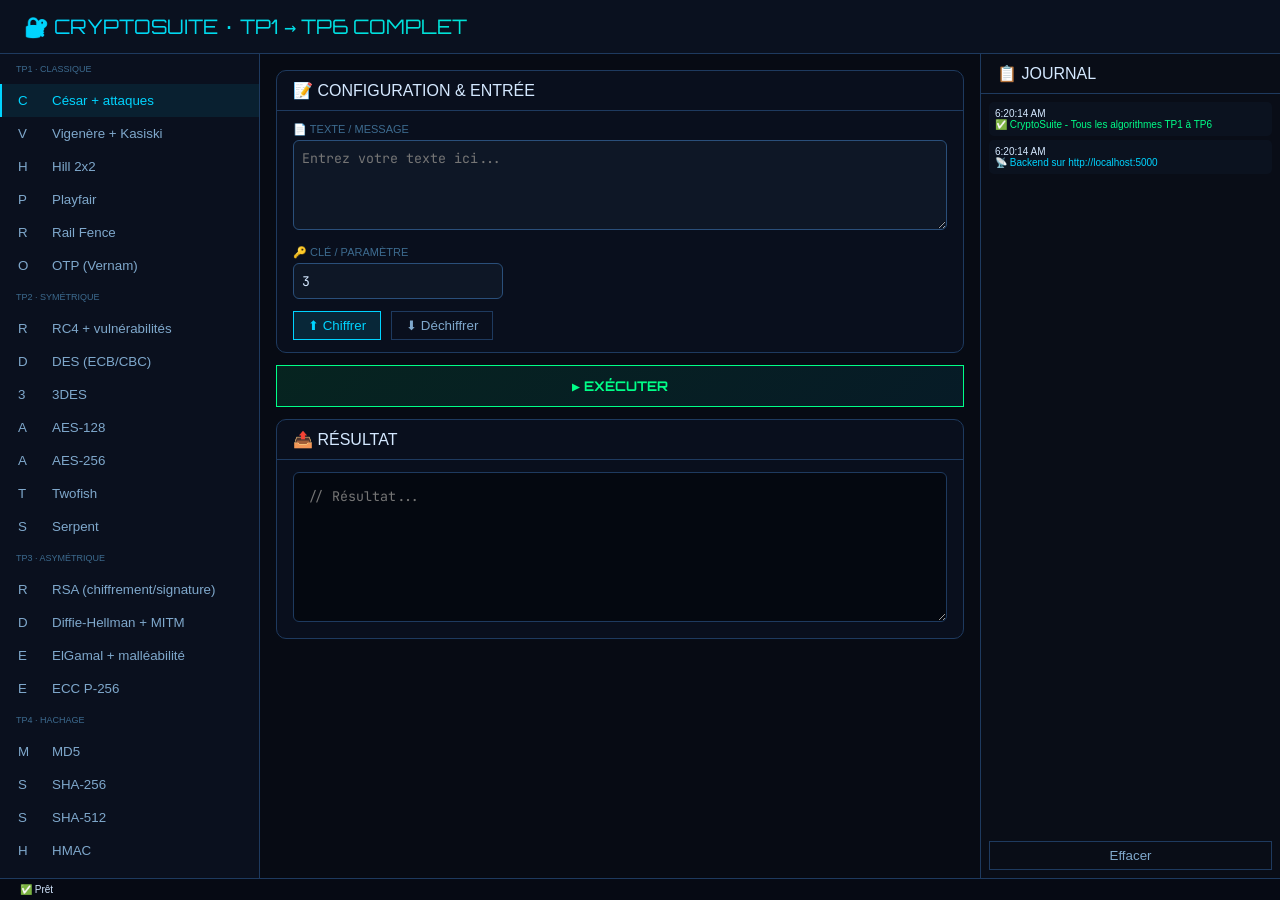
==== static/index.html @ 67d3851a "fix some errors and add gui." ====
<!DOCTYPE html>
<html lang="fr">
<head>
<meta charset="UTF-8">
<meta name="viewport" content="width=device-width,initial-scale=1.0">
<title>CryptoSuite - Algorithmes Complets TP1 à TP6</title>
<link href="https://fonts.googleapis.com/css2?family=Orbitron:wght@400;700&family=JetBrains+Mono&display=swap" rel="stylesheet"/>
<style>
*{margin:0;padding:0;box-sizing:border-box}
:root{--bg:#070b14;--cyan:#00d4ff;--green:#00ff88;--red:#ff4060;--amber:#ffb300;--purple:#a855f7;--text:#d4e8ff}
body{font-family:'Exo 2',sans-serif;background:var(--bg);color:var(--text);height:100vh;display:flex;flex-direction:column}
header{padding:14px 24px;background:rgba(11,17,32,0.95);border-bottom:1px solid #1e3a5f}
.logo-text{font-family:'Orbitron',monospace;font-size:20px;background:linear-gradient(90deg,var(--cyan),var(--green));-webkit-background-clip:text;-webkit-text-fill-color:transparent}
main{display:flex;flex:1;overflow:hidden}
.sidebar{width:260px;background:rgba(11,17,32,0.9);border-right:1px solid #1e3a5f;overflow-y:auto}
.sidebar-header{padding:10px 16px;font-size:9px;color:#3d6b8f;text-transform:uppercase}
.algo-btn{display:flex;align-items:center;gap:10px;padding:9px 16px;cursor:pointer;background:none;border:none;color:#7fa8cc;width:100%;text-align:left;border-left:2px solid transparent}
.algo-btn.active{color:var(--cyan);border-left-color:var(--cyan);background:rgba(0,212,255,0.08)}
.algo-icon{width:24px}
.center{flex:1;display:flex;flex-direction:column;padding:16px;gap:12px;overflow-y:auto}
.panel{background:rgba(11,17,32,0.8);border:1px solid #1e3a5f;border-radius:10px}
.panel-head{padding:10px 16px;border-bottom:1px solid #1e3a5f}
.panel-body{padding:12px 16px}
input,textarea,select{background:rgba(15,25,41,0.8);border:1px solid #2a4f7a;border-radius:6px;padding:8px;color:var(--text);font-family:'JetBrains Mono',monospace}
textarea{width:100%}
.exec-btn{width:100%;padding:12px;border:1px solid var(--green);background:linear-gradient(135deg,rgba(0,255,136,0.1),rgba(0,212,255,0.08));color:var(--green);font-family:'Orbitron',monospace;font-weight:700;cursor:pointer}
#output{width:100%;min-height:150px;background:rgba(4,8,15,0.9);border:1px solid #1e3a5f;border-radius:6px;color:var(--green);font-family:'JetBrains Mono',monospace;padding:14px;white-space:pre-wrap}
.right-panel{width:300px;background:rgba(9,14,24,0.9);border-left:1px solid #1e3a5f;display:flex;flex-direction:column}
.log-body{flex:1;overflow-y:auto;padding:8px}
.log-entry{padding:6px;margin-bottom:4px;background:rgba(15,25,41,0.5);border-radius:5px;font-size:10px}
.log-msg.success{color:var(--green)}.log-msg.error{color:var(--red)}.log-msg.info{color:var(--cyan)}
.statusbar{padding:5px 20px;background:rgba(7,11,20,0.97);border-top:1px solid #1e3a5f;font-size:10px}
.input-group{margin-bottom:12px}
.input-group label{display:block;font-size:11px;color:#3d6b8f;margin-bottom:4px}
.input-row{display:flex;gap:10px;align-items:center;flex-wrap:wrap}
.mode-btn{padding:6px 14px;border:1px solid #1e3a5f;background:none;color:#7fa8cc;cursor:pointer}
.mode-btn.active{background:rgba(0,212,255,0.12);border-color:var(--cyan);color:var(--cyan)}
.hidden{display:none}
select{width:100%}
</style>
</head>
<body>
<header><div class="logo-text">🔐 CRYPTOSUITE · TP1 → TP6 COMPLET</div></header>
<main>
<aside class="sidebar" id="sidebar"></aside>
<section class="center">
  <div class="panel">
    <div class="panel-head">📝 CONFIGURATION & ENTRÉE</div>
    <div class="panel-body">
      
      <!-- Zone texte principale -->
      <div class="input-group" id="text-group">
        <label id="text-label">📄 TEXTE / MESSAGE</label>
        <textarea id="input-text" rows="4" placeholder="Entrez votre texte ici..."></textarea>
      </div>
      
      <!-- TP1: César - Force brute -->
      <div id="cesar-extra" class="hidden">
        <div class="input-group">
          <label>🔧 OPTIONS</label>
          <select id="cesar-mode">
            <option value="normal">Chiffrer/Déchiffrer normal</option>
            <option value="bruteforce">🔓 Attaque par force brute (tester 26 clés)</option>
            <option value="ic">📊 Attaque par indice de coïncidence</option>
          </select>
        </div>
      </div>
      
      <!-- TP1: Vigenère - Kasiski -->
      <div id="vigenere-extra" class="hidden">
        <div class="input-group">
          <label>🔧 OPTIONS</label>
          <select id="vigenere-mode">
            <option value="normal">Chiffrer/Déchiffrer normal</option>
            <option value="attack">🔓 Attaque Kasiski + IC (trouver la clé)</option>
          </select>
        </div>
      </div>
      
      <!-- TP2: RC4 - Vulnérabilités WEP -->
      <div id="rc4-extra" class="hidden">
        <div class="input-group">
          <label>🔧 OPTIONS</label>
          <select id="rc4-mode">
            <option value="normal">Chiffrer/Déchiffrer normal</option>
            <option value="wep">⚠️ Vulnérabilité WEP (IV faibles)</option>
            <option value="bias">📊 Biais statistique RC4</option>
          </select>
        </div>
      </div>
      
      <!-- TP2: DES - Modes ECB/CBC -->
      <div id="des-extra" class="hidden">
        <div class="input-group">
          <label>🔧 MODE DE CHIFFREMENT</label>
          <select id="des-mode">
            <option value="ecb">ECB (Electronic Codebook)</option>
            <option value="cbc">CBC (Cipher Block Chaining)</option>
          </select>
        </div>
      </div>
      
      <!-- TP2: AES - Modes -->
      <div id="aes-extra" class="hidden">
        <div class="input-group">
          <label>🔧 MODE</label>
          <select id="aes-mode">
            <option value="normal">Chiffrer/Déchiffrer</option>
            <option value="avalanche">🌋 Effet avalanche (modifier 1 bit)</option>
            <option value="nonce">⚠️ Vulnérabilité nonce-reuse CTR</option>
            <option value="benchmark">📊 Benchmark AES-128/192/256</option>
          </select>
        </div>
        <div class="input-group">
          <label>🔑 TAILLE DE CLÉ</label>
          <select id="aes-size">
            <option value="128">AES-128</option>
            <option value="192">AES-192</option>
            <option value="256">AES-256</option>
          </select>
        </div>
      </div>
      
      <!-- TP3: Diffie-Hellman -->
      <div id="dh-extra" class="hidden">
        <div class="input-group">
          <label>🔧 OPTIONS</label>
          <select id="dh-mode">
            <option value="normal">🔐 Échange DH normal</option>
            <option value="mitm">⚠️ Attaque Man-in-the-Middle</option>
            <option value="auth">✅ DH authentifié par signature</option>
          </select>
        </div>
        <div class="input-row">
          <input id="dh-p" placeholder="p (ex: 23)" value="23" style="width:80px">
          <input id="dh-g" placeholder="g (ex: 5)" value="5" style="width:80px">
          <input id="dh-a" placeholder="a d'Alice" value="6" style="width:100px">
          <input id="dh-b" placeholder="b de Bob" value="15" style="width:100px">
        </div>
      </div>
      
      <!-- TP3: RSA -->
      <div id="rsa-extra" class="hidden">
        <div class="input-group">
          <label>🔧 OPTIONS</label>
          <select id="rsa-mode">
            <option value="normal">Chiffrer/Déchiffrer</option>
            <option value="hybrid">🔗 Chiffrement hybride RSA + AES</option>
            <option value="sign">✍️ Signature RSA-PSS</option>
          </select>
        </div>
        <div class="input-row">
          <input id="rsa-p" placeholder="p premier" value="61" style="width:100px">
          <input id="rsa-q" placeholder="q premier" value="53" style="width:100px">
        </div>
      </div>
      
      <!-- TP3: ElGamal -->
      <div id="elgamal-extra" class="hidden">
        <div class="input-group">
          <label>🔧 OPTIONS</label>
          <select id="elgamal-mode">
            <option value="normal">Chiffrer/Déchiffrer</option>
            <option value="malleable">⚠️ Démontrer la malléabilité</option>
          </select>
        </div>
      </div>
      
      <!-- TP3: ECC -->
      <div id="ecc-extra" class="hidden">
        <div class="input-group">
          <label>🔧 OPTIONS</label>
          <select id="ecc-mode">
            <option value="demo">📐 Points sur courbe y²=x³+7 mod 97</option>
            <option value="ecdh">🤝 ECDH (échange de clés)</option>
          </select>
        </div>
      </div>
      
      <!-- TP4: Hachage -->
      <div id="hash-extra" class="hidden">
        <div class="input-group">
          <label>🔧 OPTIONS</label>
          <select id="hash-mode">
            <option value="simple">Calculer le hash</option>
            <option value="avalanche">🌋 Effet avalanche (modifier 1 bit)</option>
            <option value="benchmark">📊 Benchmark</option>
          </select>
        </div>
      </div>
      
      <!-- TP5: Signatures -->
      <div id="sign-extra" class="hidden">
        <div class="input-group">
          <label>🔧 OPTIONS</label>
          <select id="sign-mode">
            <option value="sign">✍️ Signer le message</option>
            <option value="verify">🔍 Vérifier une signature</option>
          </select>
        </div>
        <div class="input-group" id="signature-input-group" class="hidden">
          <label>📝 SIGNATURE À VÉRIFIER</label>
          <textarea id="signature-input" rows="2" placeholder="Entrez la signature (hex)..."></textarea>
        </div>
      </div>
      
      <!-- TP6: Applications -->
      <div id="app-extra" class="hidden">
        <div class="input-group">
          <label>🔧 OPTIONS</label>
          <select id="app-mode">
            <option value="simulate">📡 Simulation</option>
            <option value="realscan">🔍 Scan BLE réel (nécessite bleak)</option>
          </select>
        </div>
      </div>
      
      <!-- Clé générique -->
      <div id="key-group" class="input-group">
        <label>🔑 CLÉ / PARAMÈTRE</label>
        <input id="key" value="3" placeholder="Clé...">
      </div>
      
      <!-- Mode Chiffrer/Déchiffrer (caché pour certains algos) -->
      <div id="mode-group" class="input-row">
        <button class="mode-btn active" id="btn-enc" onclick="setMode('encrypt',this)">⬆ Chiffrer</button>
        <button class="mode-btn" id="btn-dec" onclick="setMode('decrypt',this)">⬇ Déchiffrer</button>
      </div>
      
    </div>
  </div>
  
  <button class="exec-btn" onclick="execute()">▶ EXÉCUTER</button>
  
  <div class="panel">
    <div class="panel-head">📤 RÉSULTAT</div>
    <div class="panel-body"><textarea id="output" readonly placeholder="// Résultat..."></textarea></div>
  </div>
</section>
<aside class="right-panel">
  <div class="panel-head">📋 JOURNAL</div>
  <div class="log-body" id="log-body"></div>
  <div style="padding:8px"><button onclick="clearLog()" style="width:100%;padding:6px;background:none;border:1px solid #1e3a5f;color:#7fa8cc">Effacer</button></div>
</aside>
</main>
<div class="statusbar"><span id="status-msg">✅ Prêt</span></div>

<script>
let currentAlgo = 'cesar';
let currentMode = 'encrypt';

const algoConfig = {
  // TP1 - Classique (avec attaques)
  cesar: { hasMode: true, hasKey: true, extra: 'cesar-extra', specific: { cesarMode: 'normal' } },
  vigenere: { hasMode: true, hasKey: true, extra: 'vigenere-extra' },
  hill: { hasMode: true, hasKey: true, extra: null, keyPlaceholder: "Matrice 2x2 ex: 3,3,2,5" },
  playfair: { hasMode: true, hasKey: true, extra: null },
  railfence: { hasMode: true, hasKey: true, extra: null, keyPlaceholder: "Nombre de rails (ex: 3)" },
  otp: { hasMode: true, hasKey: false, extra: null },
  
  // TP2 - Symétrique
  rc4: { hasMode: true, hasKey: true, extra: 'rc4-extra' },
  des: { hasMode: true, hasKey: true, extra: 'des-extra', keyPlaceholder: "Clé 8 caractères" },
  tdes: { hasMode: true, hasKey: true, extra: null, keyPlaceholder: "Clé 24 caractères" },
  aes128: { hasMode: true, hasKey: true, extra: 'aes-extra' },
  aes256: { hasMode: true, hasKey: true, extra: 'aes-extra' },
  twofish: { hasMode: true, hasKey: true, extra: null },
  serpent: { hasMode: true, hasKey: true, extra: null },
  
  // TP3 - Asymétrique (pas de mode chiffrer/déchiffrer standard)
  rsa: { hasMode: false, hasKey: false, extra: 'rsa-extra' },
  dh: { hasMode: false, hasKey: false, extra: 'dh-extra' },
  elgamal: { hasMode: false, hasKey: false, extra: 'elgamal-extra' },
  ecc: { hasMode: false, hasKey: false, extra: 'ecc-extra' },
  
  // TP4 - Hachage (pas de mode)
  md5: { hasMode: false, hasKey: false, extra: 'hash-extra' },
  sha256: { hasMode: false, hasKey: false, extra: 'hash-extra' },
  sha512: { hasMode: false, hasKey: false, extra: 'hash-extra' },
  hmac: { hasMode: false, hasKey: true, extra: 'hash-extra', keyPlaceholder: "Clé HMAC" },
  
  // TP5 - Signatures
  rsa_sign: { hasMode: false, hasKey: false, extra: 'sign-extra' },
  dsa: { hasMode: false, hasKey: false, extra: 'sign-extra' },
  ecdsa: { hasMode: false, hasKey: false, extra: 'sign-extra' },
  
  // TP6 - Applications
  bluetooth: { hasMode: false, hasKey: false, extra: 'app-extra' },
  wifi: { hasMode: false, hasKey: false, extra: 'app-extra' },
  vote: { hasMode: false, hasKey: false, extra: 'app-extra' },
  homomorphic: { hasMode: false, hasKey: false, extra: 'app-extra' }
};

const algoCategories = {
  'TP1 · Classique': ['cesar','vigenere','hill','playfair','railfence','otp'],
  'TP2 · Symétrique': ['rc4','des','tdes','aes128','aes256','twofish','serpent'],
  'TP3 · Asymétrique': ['rsa','dh','elgamal','ecc'],
  'TP4 · Hachage': ['md5','sha256','sha512','hmac'],
  'TP5 · Signatures': ['rsa_sign','dsa','ecdsa'],
  'TP6 · Applications': ['bluetooth','wifi','vote','homomorphic']
};

const algoNames = {
  cesar:'César + attaques', vigenere:'Vigenère + Kasiski', hill:'Hill 2x2', playfair:'Playfair',
  railfence:'Rail Fence', otp:'OTP (Vernam)', rc4:'RC4 + vulnérabilités', des:'DES (ECB/CBC)',
  tdes:'3DES', aes128:'AES-128', aes256:'AES-256', twofish:'Twofish', serpent:'Serpent',
  rsa:'RSA (chiffrement/signature)', dh:'Diffie-Hellman + MITM', elgamal:'ElGamal + malléabilité', ecc:'ECC P-256',
  md5:'MD5', sha256:'SHA-256', sha512:'SHA-512', hmac:'HMAC',
  rsa_sign:'RSA-PSS Signature', dsa:'DSA Signature', ecdsa:'ECDSA Signature',
  bluetooth:'Bluetooth LE', wifi:'Wi-Fi WPA2/WPA3', vote:'Vote électronique', homomorphic:'Vote homomorphique'
};

function buildSidebar() {
  const sidebar = document.getElementById('sidebar');
  sidebar.innerHTML = '';
  for(const [cat, algos] of Object.entries(algoCategories)){
    const div = document.createElement('div');
    div.innerHTML = `<div class="sidebar-header">${cat}</div>`;
    for(const algo of algos){
      const btn = document.createElement('button');
      btn.className = 'algo-btn' + (algo === currentAlgo ? ' active' : '');
      btn.innerHTML = `<span class="algo-icon">${algoNames[algo][0]}</span>${algoNames[algo]}`;
      btn.onclick = () => setAlgo(algo, btn);
      div.appendChild(btn);
    }
    sidebar.appendChild(div);
  }
}

function setAlgo(algo, btn) {
  currentAlgo = algo;
  document.querySelectorAll('.algo-btn').forEach(b=>b.classList.remove('active'));
  btn.classList.add('active');
  
  const config = algoConfig[algo];
  
  // Cacher tous les extras
  document.querySelectorAll('[id$="-extra"]').forEach(el => el.classList.add('hidden'));
  
  // Afficher l'extra correspondant
  if(config.extra) document.getElementById(config.extra).classList.remove('hidden');
  
  // Gérer l'affichage du groupe de mode
  const modeGroup = document.getElementById('mode-group');
  if(config.hasMode) modeGroup.classList.remove('hidden');
  else modeGroup.classList.add('hidden');
  
  // Gérer l'affichage de la clé
  const keyGroup = document.getElementById('key-group');
  if(config.hasKey) {
    keyGroup.classList.remove('hidden');
    const keyInput = document.getElementById('key');
    if(config.keyPlaceholder) keyInput.placeholder = config.keyPlaceholder;
    else keyInput.placeholder = "Entrez la clé...";
  } else {
    keyGroup.classList.add('hidden');
  }
  
  // Cacher la zone signature si nécessaire
  document.getElementById('signature-input-group')?.classList.add('hidden');
  
  log(`Algorithme: ${algoNames[algo]}`, 'info');
}

function setMode(mode, btn) {
  currentMode = mode;
  document.querySelectorAll('.mode-btn').forEach(b=>b.classList.remove('active'));
  btn.classList.add('active');
}

async function execute() {
  const text = document.getElementById('input-text').value.trim();
  let key = document.getElementById('key').value;
  
  // Récupérer les options
  let cesarMode = document.getElementById('cesar-mode')?.value || 'normal';
  let vigenereMode = document.getElementById('vigenere-mode')?.value || 'normal';
  let rc4Mode = document.getElementById('rc4-mode')?.value || 'normal';
  let desMode = document.getElementById('des-mode')?.value || 'ecb';
  let aesMode = document.getElementById('aes-mode')?.value || 'normal';
  let aesSize = document.getElementById('aes-size')?.value || '256';
  let dhMode = document.getElementById('dh-mode')?.value || 'normal';
  let rsaMode = document.getElementById('rsa-mode')?.value || 'normal';
  let elgamalMode = document.getElementById('elgamal-mode')?.value || 'normal';
  let eccMode = document.getElementById('ecc-mode')?.value || 'demo';
  let hashMode = document.getElementById('hash-mode')?.value || 'simple';
  let signMode = document.getElementById('sign-mode')?.value || 'sign';
  let appMode = document.getElementById('app-mode')?.value || 'simulate';
  
  let dh_p = document.getElementById('dh-p')?.value || '23';
  let dh_g = document.getElementById('dh-g')?.value || '5';
  let dh_a = document.getElementById('dh-a')?.value || '6';
  let dh_b = document.getElementById('dh-b')?.value || '15';
  let rsa_p = document.getElementById('rsa-p')?.value || '61';
  let rsa_q = document.getElementById('rsa-q')?.value || '53';
  
  // Construire la payload
  let payload = {
    algo: currentAlgo,
    text: text,
    key: key,
    mode: currentMode,
    cesarMode, vigenereMode, rc4Mode, desMode, aesMode, aesSize,
    dhMode, dh_p, dh_g, dh_a, dh_b,
    rsaMode, rsa_p, rsa_q,
    elgamalMode, eccMode, hashMode, signMode, appMode
  };
  
  document.getElementById('status-msg').innerHTML = '⏳ Traitement...';
  const btn = document.querySelector('.exec-btn');
  btn.disabled = true;
  
  try {
    const response = await fetch('http://localhost:5000/api/execute', {
      method: 'POST',
      headers: {'Content-Type': 'application/json'},
      body: JSON.stringify(payload)
    });
    const data = await response.json();
    if(data.success){
      document.getElementById('output').value = data.result;
      log(`${algoNames[currentAlgo]} terminé ✓`, 'success');
    } else {
      document.getElementById('output').value = `❌ Erreur: ${data.error}`;
      log(`Erreur: ${data.error}`, 'error');
    }
  } catch(e){
    document.getElementById('output').value = `❌ Erreur: ${e.message}\n\nLancez: python backend_server.py`;
    log(`Erreur: ${e.message}`, 'error');
  }
  
  document.getElementById('status-msg').innerHTML = '✅ Prêt';
  btn.disabled = false;
}

function log(msg, type=''){
  const logBody = document.getElementById('log-body');
  const div = document.createElement('div');
  div.className = `log-entry`;
  div.innerHTML = `<div class="log-time">${new Date().toLocaleTimeString()}</div><div class="log-msg ${type}">${msg}</div>`;
  logBody.appendChild(div);
  logBody.scrollTop = logBody.scrollHeight;
}
function clearLog(){ document.getElementById('log-body').innerHTML = ''; }

buildSidebar();
log('✅ CryptoSuite - Tous les algorithmes TP1 à TP6', 'success');
log('📡 Backend sur http://localhost:5000', 'info');
</script>
</body>
</html>
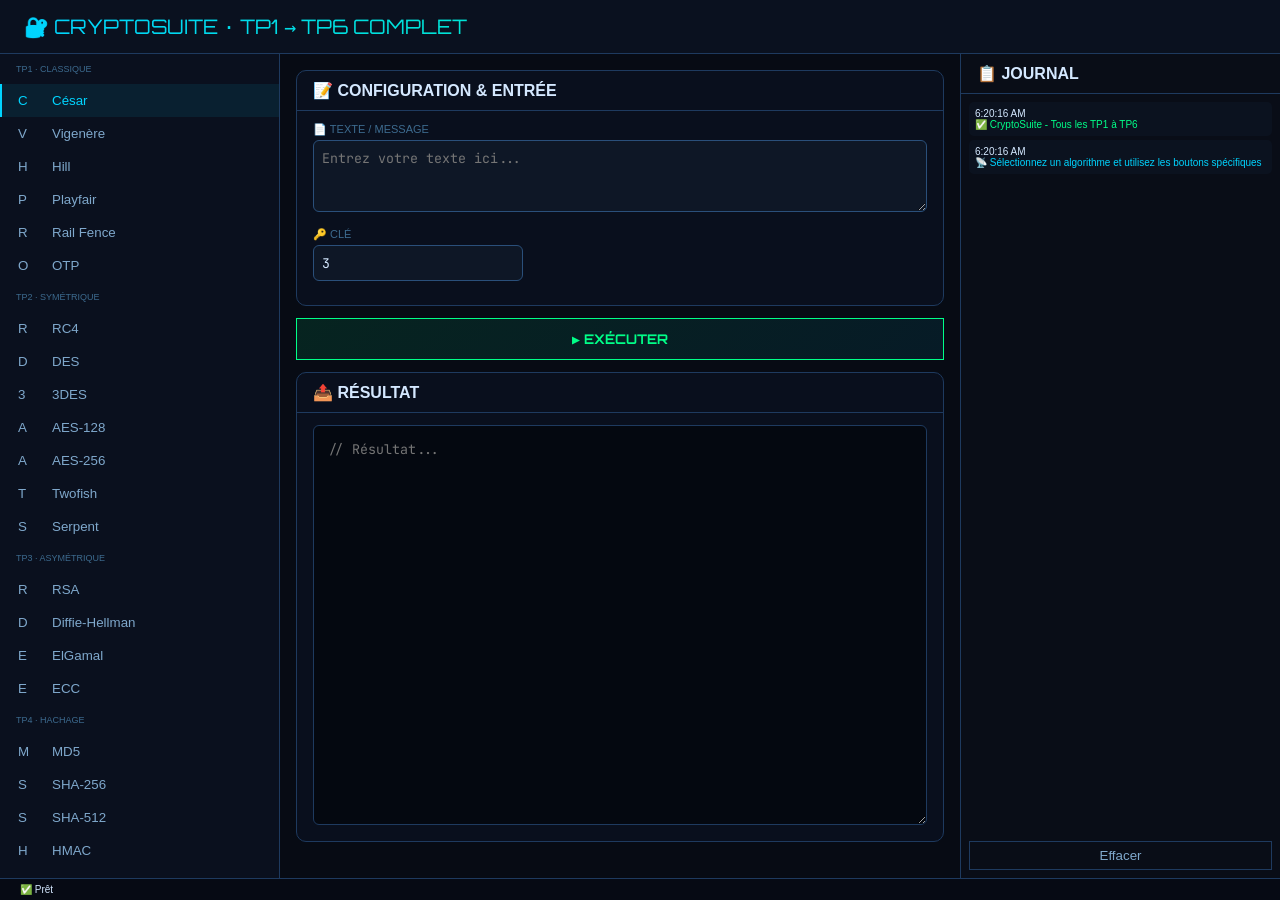
==== commit fcb67994: "fix some errors and add gui." ====
--- a/static/index.html
+++ b/static/index.html
@@ -3,7 +3,7 @@
 <head>
 <meta charset="UTF-8">
 <meta name="viewport" content="width=device-width,initial-scale=1.0">
-<title>CryptoSuite - Algorithmes Complets TP1 à TP6</title>
+<title>CryptoSuite - TP1 à TP6 Complet</title>
 <link href="https://fonts.googleapis.com/css2?family=Orbitron:wght@400;700&family=JetBrains+Mono&display=swap" rel="stylesheet"/>
 <style>
 *{margin:0;padding:0;box-sizing:border-box}
@@ -12,21 +12,21 @@
 header{padding:14px 24px;background:rgba(11,17,32,0.95);border-bottom:1px solid #1e3a5f}
 .logo-text{font-family:'Orbitron',monospace;font-size:20px;background:linear-gradient(90deg,var(--cyan),var(--green));-webkit-background-clip:text;-webkit-text-fill-color:transparent}
 main{display:flex;flex:1;overflow:hidden}
-.sidebar{width:260px;background:rgba(11,17,32,0.9);border-right:1px solid #1e3a5f;overflow-y:auto}
+.sidebar{width:280px;background:rgba(11,17,32,0.9);border-right:1px solid #1e3a5f;overflow-y:auto}
 .sidebar-header{padding:10px 16px;font-size:9px;color:#3d6b8f;text-transform:uppercase}
 .algo-btn{display:flex;align-items:center;gap:10px;padding:9px 16px;cursor:pointer;background:none;border:none;color:#7fa8cc;width:100%;text-align:left;border-left:2px solid transparent}
 .algo-btn.active{color:var(--cyan);border-left-color:var(--cyan);background:rgba(0,212,255,0.08)}
 .algo-icon{width:24px}
 .center{flex:1;display:flex;flex-direction:column;padding:16px;gap:12px;overflow-y:auto}
 .panel{background:rgba(11,17,32,0.8);border:1px solid #1e3a5f;border-radius:10px}
-.panel-head{padding:10px 16px;border-bottom:1px solid #1e3a5f}
+.panel-head{padding:10px 16px;border-bottom:1px solid #1e3a5f;font-weight:bold}
 .panel-body{padding:12px 16px}
 input,textarea,select{background:rgba(15,25,41,0.8);border:1px solid #2a4f7a;border-radius:6px;padding:8px;color:var(--text);font-family:'JetBrains Mono',monospace}
-textarea{width:100%}
+textarea{width:100%;resize:vertical}
 .exec-btn{width:100%;padding:12px;border:1px solid var(--green);background:linear-gradient(135deg,rgba(0,255,136,0.1),rgba(0,212,255,0.08));color:var(--green);font-family:'Orbitron',monospace;font-weight:700;cursor:pointer}
-#output{width:100%;min-height:150px;background:rgba(4,8,15,0.9);border:1px solid #1e3a5f;border-radius:6px;color:var(--green);font-family:'JetBrains Mono',monospace;padding:14px;white-space:pre-wrap}
-.right-panel{width:300px;background:rgba(9,14,24,0.9);border-left:1px solid #1e3a5f;display:flex;flex-direction:column}
-.log-body{flex:1;overflow-y:auto;padding:8px}
+#output{width:100%;min-height:400px;background:rgba(4,8,15,0.9);border:1px solid #1e3a5f;border-radius:6px;color:var(--green);font-family:'JetBrains Mono',monospace;padding:14px;white-space:pre-wrap;overflow:auto}
+.right-panel{width:320px;background:rgba(9,14,24,0.9);border-left:1px solid #1e3a5f;display:flex;flex-direction:column}
+.log-body{flex:1;overflow-y:auto;padding:8px;height:300px}
 .log-entry{padding:6px;margin-bottom:4px;background:rgba(15,25,41,0.5);border-radius:5px;font-size:10px}
 .log-msg.success{color:var(--green)}.log-msg.error{color:var(--red)}.log-msg.info{color:var(--cyan)}
 .statusbar{padding:5px 20px;background:rgba(7,11,20,0.97);border-top:1px solid #1e3a5f;font-size:10px}
@@ -37,6 +37,9 @@
 .mode-btn.active{background:rgba(0,212,255,0.12);border-color:var(--cyan);color:var(--cyan)}
 .hidden{display:none}
 select{width:100%}
+.button-group{display:flex;gap:10px;flex-wrap:wrap;margin-top:10px}
+.small-btn{padding:6px 12px;border:1px solid var(--cyan);background:none;color:var(--cyan);cursor:pointer;border-radius:5px}
+.small-btn:hover{background:rgba(0,212,255,0.1)}
 </style>
 </head>
 <body>
@@ -49,192 +52,131 @@
     <div class="panel-body">
       
       <!-- Zone texte principale -->
-      <div class="input-group" id="text-group">
-        <label id="text-label">📄 TEXTE / MESSAGE</label>
-        <textarea id="input-text" rows="4" placeholder="Entrez votre texte ici..."></textarea>
-      </div>
-      
-      <!-- TP1: César - Force brute -->
+      <div class="input-group">
+        <label>📄 TEXTE / MESSAGE</label>
+        <textarea id="input-text" rows="3" placeholder="Entrez votre texte ici..."></textarea>
+      </div>
+      
+      <!-- TP1: César -->
       <div id="cesar-extra" class="hidden">
-        <div class="input-group">
-          <label>🔧 OPTIONS</label>
-          <select id="cesar-mode">
-            <option value="normal">Chiffrer/Déchiffrer normal</option>
-            <option value="bruteforce">🔓 Attaque par force brute (tester 26 clés)</option>
-            <option value="ic">📊 Attaque par indice de coïncidence</option>
-          </select>
-        </div>
-      </div>
-      
-      <!-- TP1: Vigenère - Kasiski -->
+        <div class="button-group">
+          <button class="small-btn" onclick="executeWith('cesar', 'normal', 'encrypt')">🔒 Chiffrer</button>
+          <button class="small-btn" onclick="executeWith('cesar', 'normal', 'decrypt')">🔓 Déchiffrer</button>
+          <button class="small-btn" style="border-color:var(--amber)" onclick="executeWith('cesar', 'bruteforce', '')">🔓 Force brute (26 clés)</button>
+          <button class="small-btn" style="border-color:var(--purple)" onclick="executeWith('cesar', 'ic', '')">📊 Indice coïncidence</button>
+        </div>
+      </div>
+      
+      <!-- TP1: Vigenère -->
       <div id="vigenere-extra" class="hidden">
-        <div class="input-group">
-          <label>🔧 OPTIONS</label>
-          <select id="vigenere-mode">
-            <option value="normal">Chiffrer/Déchiffrer normal</option>
-            <option value="attack">🔓 Attaque Kasiski + IC (trouver la clé)</option>
-          </select>
-        </div>
-      </div>
-      
-      <!-- TP2: RC4 - Vulnérabilités WEP -->
+        <div class="button-group">
+          <button class="small-btn" onclick="executeWith('vigenere', 'normal', 'encrypt')">🔒 Chiffrer</button>
+          <button class="small-btn" onclick="executeWith('vigenere', 'normal', 'decrypt')">🔓 Déchiffrer</button>
+          <button class="small-btn" style="border-color:var(--amber)" onclick="executeWith('vigenere', 'attack', '')">🔓 Attaque Kasiski+IC</button>
+        </div>
+      </div>
+      
+      <!-- TP2: RC4 -->
       <div id="rc4-extra" class="hidden">
-        <div class="input-group">
-          <label>🔧 OPTIONS</label>
-          <select id="rc4-mode">
-            <option value="normal">Chiffrer/Déchiffrer normal</option>
-            <option value="wep">⚠️ Vulnérabilité WEP (IV faibles)</option>
-            <option value="bias">📊 Biais statistique RC4</option>
-          </select>
-        </div>
-      </div>
-      
-      <!-- TP2: DES - Modes ECB/CBC -->
+        <div class="button-group">
+          <button class="small-btn" onclick="executeWith('rc4', 'normal', 'encrypt')">🔒 Chiffrer</button>
+          <button class="small-btn" onclick="executeWith('rc4', 'normal', 'decrypt')">🔓 Déchiffrer</button>
+          <button class="small-btn" style="border-color:var(--amber)" onclick="executeWith('rc4', 'wep', '')">⚠️ Vulnérabilité WEP</button>
+        </div>
+      </div>
+      
+      <!-- TP2: DES -->
       <div id="des-extra" class="hidden">
-        <div class="input-group">
-          <label>🔧 MODE DE CHIFFREMENT</label>
-          <select id="des-mode">
-            <option value="ecb">ECB (Electronic Codebook)</option>
-            <option value="cbc">CBC (Cipher Block Chaining)</option>
-          </select>
-        </div>
-      </div>
-      
-      <!-- TP2: AES - Modes -->
+        <div class="button-group">
+          <button class="small-btn" onclick="executeWith('des', 'ecb', 'encrypt')">🔒 DES-ECB</button>
+          <button class="small-btn" onclick="executeWith('des', 'cbc', 'encrypt')">🔒 DES-CBC</button>
+          <button class="small-btn" onclick="executeWith('des', 'ecb', 'decrypt')">🔓 Déchiffrer</button>
+        </div>
+      </div>
+      
+      <!-- TP2: AES -->
       <div id="aes-extra" class="hidden">
-        <div class="input-group">
-          <label>🔧 MODE</label>
-          <select id="aes-mode">
-            <option value="normal">Chiffrer/Déchiffrer</option>
-            <option value="avalanche">🌋 Effet avalanche (modifier 1 bit)</option>
-            <option value="nonce">⚠️ Vulnérabilité nonce-reuse CTR</option>
-            <option value="benchmark">📊 Benchmark AES-128/192/256</option>
-          </select>
-        </div>
-        <div class="input-group">
-          <label>🔑 TAILLE DE CLÉ</label>
-          <select id="aes-size">
-            <option value="128">AES-128</option>
-            <option value="192">AES-192</option>
-            <option value="256">AES-256</option>
-          </select>
+        <div class="button-group">
+          <button class="small-btn" onclick="executeWith('aes128', 'normal', 'encrypt')">🔒 AES-128</button>
+          <button class="small-btn" onclick="executeWith('aes256', 'normal', 'encrypt')">🔒 AES-256</button>
+          <button class="small-btn" onclick="executeWith('aes256', 'avalanche', '')">🌋 Effet avalanche</button>
+          <button class="small-btn" style="border-color:var(--amber)" onclick="executeWith('aes256', 'nonce', '')">⚠️ Nonce-reuse</button>
         </div>
       </div>
       
       <!-- TP3: Diffie-Hellman -->
       <div id="dh-extra" class="hidden">
-        <div class="input-group">
-          <label>🔧 OPTIONS</label>
-          <select id="dh-mode">
-            <option value="normal">🔐 Échange DH normal</option>
-            <option value="mitm">⚠️ Attaque Man-in-the-Middle</option>
-            <option value="auth">✅ DH authentifié par signature</option>
-          </select>
-        </div>
         <div class="input-row">
-          <input id="dh-p" placeholder="p (ex: 23)" value="23" style="width:80px">
-          <input id="dh-g" placeholder="g (ex: 5)" value="5" style="width:80px">
-          <input id="dh-a" placeholder="a d'Alice" value="6" style="width:100px">
-          <input id="dh-b" placeholder="b de Bob" value="15" style="width:100px">
+          <input id="dh-p" placeholder="p" value="23" style="width:70px">
+          <input id="dh-g" placeholder="g" value="5" style="width:70px">
+          <input id="dh-a" placeholder="a" value="6" style="width:70px">
+          <input id="dh-b" placeholder="b" value="15" style="width:70px">
+        </div>
+        <div class="button-group">
+          <button class="small-btn" onclick="executeDH('normal')">🔐 Échange normal</button>
+          <button class="small-btn" style="border-color:var(--amber)" onclick="executeDH('mitm')">⚠️ Attaque MITM</button>
+          <button class="small-btn" style="border-color:var(--green)" onclick="executeDH('auth')">✅ DH authentifié</button>
         </div>
       </div>
       
       <!-- TP3: RSA -->
       <div id="rsa-extra" class="hidden">
-        <div class="input-group">
-          <label>🔧 OPTIONS</label>
-          <select id="rsa-mode">
-            <option value="normal">Chiffrer/Déchiffrer</option>
-            <option value="hybrid">🔗 Chiffrement hybride RSA + AES</option>
-            <option value="sign">✍️ Signature RSA-PSS</option>
-          </select>
-        </div>
         <div class="input-row">
-          <input id="rsa-p" placeholder="p premier" value="61" style="width:100px">
-          <input id="rsa-q" placeholder="q premier" value="53" style="width:100px">
-        </div>
-      </div>
-      
-      <!-- TP3: ElGamal -->
-      <div id="elgamal-extra" class="hidden">
-        <div class="input-group">
-          <label>🔧 OPTIONS</label>
-          <select id="elgamal-mode">
-            <option value="normal">Chiffrer/Déchiffrer</option>
-            <option value="malleable">⚠️ Démontrer la malléabilité</option>
-          </select>
-        </div>
-      </div>
-      
-      <!-- TP3: ECC -->
-      <div id="ecc-extra" class="hidden">
-        <div class="input-group">
-          <label>🔧 OPTIONS</label>
-          <select id="ecc-mode">
-            <option value="demo">📐 Points sur courbe y²=x³+7 mod 97</option>
-            <option value="ecdh">🤝 ECDH (échange de clés)</option>
-          </select>
+          <input id="rsa-p" placeholder="p" value="61" style="width:80px">
+          <input id="rsa-q" placeholder="q" value="53" style="width:80px">
+        </div>
+        <div class="button-group">
+          <button class="small-btn" onclick="executeRSA('encrypt')">🔒 Chiffrer</button>
+          <button class="small-btn" onclick="executeRSA('decrypt')">🔓 Déchiffrer</button>
+          <button class="small-btn" onclick="executeRSA('sign')">✍️ Signer</button>
         </div>
       </div>
       
       <!-- TP4: Hachage -->
       <div id="hash-extra" class="hidden">
-        <div class="input-group">
-          <label>🔧 OPTIONS</label>
-          <select id="hash-mode">
-            <option value="simple">Calculer le hash</option>
-            <option value="avalanche">🌋 Effet avalanche (modifier 1 bit)</option>
-            <option value="benchmark">📊 Benchmark</option>
-          </select>
+        <div class="button-group">
+          <button class="small-btn" onclick="executeHash('md5')">MD5</button>
+          <button class="small-btn" onclick="executeHash('sha256')">SHA-256</button>
+          <button class="small-btn" onclick="executeHash('sha512')">SHA-512</button>
+          <button class="small-btn" onclick="executeHash('hmac')">HMAC</button>
         </div>
       </div>
       
       <!-- TP5: Signatures -->
       <div id="sign-extra" class="hidden">
-        <div class="input-group">
-          <label>🔧 OPTIONS</label>
-          <select id="sign-mode">
-            <option value="sign">✍️ Signer le message</option>
-            <option value="verify">🔍 Vérifier une signature</option>
-          </select>
-        </div>
-        <div class="input-group" id="signature-input-group" class="hidden">
-          <label>📝 SIGNATURE À VÉRIFIER</label>
-          <textarea id="signature-input" rows="2" placeholder="Entrez la signature (hex)..."></textarea>
+        <div class="button-group">
+          <button class="small-btn" onclick="executeSign('rsa_sign')">✍️ RSA-PSS</button>
+          <button class="small-btn" onclick="executeSign('dsa')">✍️ DSA</button>
+          <button class="small-btn" onclick="executeSign('ecdsa')">✍️ ECDSA</button>
         </div>
       </div>
       
       <!-- TP6: Applications -->
       <div id="app-extra" class="hidden">
-        <div class="input-group">
-          <label>🔧 OPTIONS</label>
-          <select id="app-mode">
-            <option value="simulate">📡 Simulation</option>
-            <option value="realscan">🔍 Scan BLE réel (nécessite bleak)</option>
-          </select>
-        </div>
-      </div>
-      
-      <!-- Clé générique -->
+        <div class="button-group">
+          <button class="small-btn" style="border-color:var(--cyan)" onclick="executeApp('bluetooth')">🔵 Bluetooth (complet)</button>
+          <button class="small-btn" style="border-color:var(--cyan)" onclick="executeApp('wifi')">📡 Wi-Fi WPA2</button>
+          <button class="small-btn" style="border-color:var(--green)" onclick="executeApp('vote')">🗳️ Vote électronique</button>
+          <button class="small-btn" style="border-color:var(--purple)" onclick="executeApp('homomorphic')">🧮 Vote homomorphique</button>
+        </div>
+      </div>
+      
+      <!-- Clé -->
       <div id="key-group" class="input-group">
-        <label>🔑 CLÉ / PARAMÈTRE</label>
+        <label>🔑 CLÉ</label>
         <input id="key" value="3" placeholder="Clé...">
-      </div>
-      
-      <!-- Mode Chiffrer/Déchiffrer (caché pour certains algos) -->
-      <div id="mode-group" class="input-row">
-        <button class="mode-btn active" id="btn-enc" onclick="setMode('encrypt',this)">⬆ Chiffrer</button>
-        <button class="mode-btn" id="btn-dec" onclick="setMode('decrypt',this)">⬇ Déchiffrer</button>
       </div>
       
     </div>
   </div>
   
-  <button class="exec-btn" onclick="execute()">▶ EXÉCUTER</button>
+  <button class="exec-btn" id="exec-btn" onclick="execute()">▶ EXÉCUTER</button>
   
   <div class="panel">
     <div class="panel-head">📤 RÉSULTAT</div>
-    <div class="panel-body"><textarea id="output" readonly placeholder="// Résultat..."></textarea></div>
+    <div class="panel-body">
+      <textarea id="output" readonly placeholder="// Résultat..."></textarea>
+    </div>
   </div>
 </section>
 <aside class="right-panel">
@@ -247,48 +189,46 @@
 
 <script>
 let currentAlgo = 'cesar';
-let currentMode = 'encrypt';
 
 const algoConfig = {
-  // TP1 - Classique (avec attaques)
-  cesar: { hasMode: true, hasKey: true, extra: 'cesar-extra', specific: { cesarMode: 'normal' } },
-  vigenere: { hasMode: true, hasKey: true, extra: 'vigenere-extra' },
-  hill: { hasMode: true, hasKey: true, extra: null, keyPlaceholder: "Matrice 2x2 ex: 3,3,2,5" },
-  playfair: { hasMode: true, hasKey: true, extra: null },
-  railfence: { hasMode: true, hasKey: true, extra: null, keyPlaceholder: "Nombre de rails (ex: 3)" },
-  otp: { hasMode: true, hasKey: false, extra: null },
-  
-  // TP2 - Symétrique
-  rc4: { hasMode: true, hasKey: true, extra: 'rc4-extra' },
-  des: { hasMode: true, hasKey: true, extra: 'des-extra', keyPlaceholder: "Clé 8 caractères" },
-  tdes: { hasMode: true, hasKey: true, extra: null, keyPlaceholder: "Clé 24 caractères" },
-  aes128: { hasMode: true, hasKey: true, extra: 'aes-extra' },
-  aes256: { hasMode: true, hasKey: true, extra: 'aes-extra' },
-  twofish: { hasMode: true, hasKey: true, extra: null },
-  serpent: { hasMode: true, hasKey: true, extra: null },
-  
-  // TP3 - Asymétrique (pas de mode chiffrer/déchiffrer standard)
-  rsa: { hasMode: false, hasKey: false, extra: 'rsa-extra' },
-  dh: { hasMode: false, hasKey: false, extra: 'dh-extra' },
-  elgamal: { hasMode: false, hasKey: false, extra: 'elgamal-extra' },
-  ecc: { hasMode: false, hasKey: false, extra: 'ecc-extra' },
-  
-  // TP4 - Hachage (pas de mode)
-  md5: { hasMode: false, hasKey: false, extra: 'hash-extra' },
-  sha256: { hasMode: false, hasKey: false, extra: 'hash-extra' },
-  sha512: { hasMode: false, hasKey: false, extra: 'hash-extra' },
-  hmac: { hasMode: false, hasKey: true, extra: 'hash-extra', keyPlaceholder: "Clé HMAC" },
-  
-  // TP5 - Signatures
-  rsa_sign: { hasMode: false, hasKey: false, extra: 'sign-extra' },
-  dsa: { hasMode: false, hasKey: false, extra: 'sign-extra' },
-  ecdsa: { hasMode: false, hasKey: false, extra: 'sign-extra' },
-  
-  // TP6 - Applications
-  bluetooth: { hasMode: false, hasKey: false, extra: 'app-extra' },
-  wifi: { hasMode: false, hasKey: false, extra: 'app-extra' },
-  vote: { hasMode: false, hasKey: false, extra: 'app-extra' },
-  homomorphic: { hasMode: false, hasKey: false, extra: 'app-extra' }
+  cesar: { extra: 'cesar-extra', hasKey: true },
+  vigenere: { extra: 'vigenere-extra', hasKey: true },
+  hill: { extra: null, hasKey: true },
+  playfair: { extra: null, hasKey: true },
+  railfence: { extra: null, hasKey: true },
+  otp: { extra: null, hasKey: false },
+  rc4: { extra: 'rc4-extra', hasKey: true },
+  des: { extra: 'des-extra', hasKey: true },
+  tdes: { extra: null, hasKey: true },
+  aes128: { extra: 'aes-extra', hasKey: true },
+  aes256: { extra: 'aes-extra', hasKey: true },
+  twofish: { extra: null, hasKey: true },
+  serpent: { extra: null, hasKey: true },
+  rsa: { extra: 'rsa-extra', hasKey: false },
+  dh: { extra: 'dh-extra', hasKey: false },
+  elgamal: { extra: null, hasKey: false },
+  ecc: { extra: null, hasKey: false },
+  md5: { extra: 'hash-extra', hasKey: false },
+  sha256: { extra: 'hash-extra', hasKey: false },
+  sha512: { extra: 'hash-extra', hasKey: false },
+  hmac: { extra: 'hash-extra', hasKey: true },
+  rsa_sign: { extra: 'sign-extra', hasKey: false },
+  dsa: { extra: 'sign-extra', hasKey: false },
+  ecdsa: { extra: 'sign-extra', hasKey: false },
+  bluetooth: { extra: 'app-extra', hasKey: false },
+  wifi: { extra: 'app-extra', hasKey: false },
+  vote: { extra: 'app-extra', hasKey: false },
+  homomorphic: { extra: 'app-extra', hasKey: false }
+};
+
+const algoNames = {
+  cesar:'César', vigenere:'Vigenère', hill:'Hill', playfair:'Playfair',
+  railfence:'Rail Fence', otp:'OTP', rc4:'RC4', des:'DES', tdes:'3DES',
+  aes128:'AES-128', aes256:'AES-256', twofish:'Twofish', serpent:'Serpent',
+  rsa:'RSA', dh:'Diffie-Hellman', elgamal:'ElGamal', ecc:'ECC',
+  md5:'MD5', sha256:'SHA-256', sha512:'SHA-512', hmac:'HMAC',
+  rsa_sign:'RSA-PSS', dsa:'DSA', ecdsa:'ECDSA',
+  bluetooth:'Bluetooth', wifi:'Wi-Fi', vote:'Vote', homomorphic:'Homomorphique'
 };
 
 const algoCategories = {
@@ -298,16 +238,6 @@
   'TP4 · Hachage': ['md5','sha256','sha512','hmac'],
   'TP5 · Signatures': ['rsa_sign','dsa','ecdsa'],
   'TP6 · Applications': ['bluetooth','wifi','vote','homomorphic']
-};
-
-const algoNames = {
-  cesar:'César + attaques', vigenere:'Vigenère + Kasiski', hill:'Hill 2x2', playfair:'Playfair',
-  railfence:'Rail Fence', otp:'OTP (Vernam)', rc4:'RC4 + vulnérabilités', des:'DES (ECB/CBC)',
-  tdes:'3DES', aes128:'AES-128', aes256:'AES-256', twofish:'Twofish', serpent:'Serpent',
-  rsa:'RSA (chiffrement/signature)', dh:'Diffie-Hellman + MITM', elgamal:'ElGamal + malléabilité', ecc:'ECC P-256',
-  md5:'MD5', sha256:'SHA-256', sha512:'SHA-512', hmac:'HMAC',
-  rsa_sign:'RSA-PSS Signature', dsa:'DSA Signature', ecdsa:'ECDSA Signature',
-  bluetooth:'Bluetooth LE', wifi:'Wi-Fi WPA2/WPA3', vote:'Vote électronique', homomorphic:'Vote homomorphique'
 };
 
 function buildSidebar() {
@@ -332,60 +262,29 @@
   document.querySelectorAll('.algo-btn').forEach(b=>b.classList.remove('active'));
   btn.classList.add('active');
   
+  document.querySelectorAll('[id$="-extra"]').forEach(el => el.classList.add('hidden'));
   const config = algoConfig[algo];
-  
-  // Cacher tous les extras
-  document.querySelectorAll('[id$="-extra"]').forEach(el => el.classList.add('hidden'));
-  
-  // Afficher l'extra correspondant
-  if(config.extra) document.getElementById(config.extra).classList.remove('hidden');
-  
-  // Gérer l'affichage du groupe de mode
-  const modeGroup = document.getElementById('mode-group');
-  if(config.hasMode) modeGroup.classList.remove('hidden');
-  else modeGroup.classList.add('hidden');
-  
-  // Gérer l'affichage de la clé
+  if(config && config.extra) document.getElementById(config.extra).classList.remove('hidden');
+  
   const keyGroup = document.getElementById('key-group');
-  if(config.hasKey) {
-    keyGroup.classList.remove('hidden');
-    const keyInput = document.getElementById('key');
-    if(config.keyPlaceholder) keyInput.placeholder = config.keyPlaceholder;
-    else keyInput.placeholder = "Entrez la clé...";
-  } else {
-    keyGroup.classList.add('hidden');
-  }
-  
-  // Cacher la zone signature si nécessaire
-  document.getElementById('signature-input-group')?.classList.add('hidden');
+  if(config && config.hasKey) keyGroup.classList.remove('hidden');
+  else keyGroup.classList.add('hidden');
   
   log(`Algorithme: ${algoNames[algo]}`, 'info');
-}
-
-function setMode(mode, btn) {
-  currentMode = mode;
-  document.querySelectorAll('.mode-btn').forEach(b=>b.classList.remove('active'));
-  btn.classList.add('active');
 }
 
 async function execute() {
   const text = document.getElementById('input-text').value.trim();
-  let key = document.getElementById('key').value;
-  
-  // Récupérer les options
-  let cesarMode = document.getElementById('cesar-mode')?.value || 'normal';
-  let vigenereMode = document.getElementById('vigenere-mode')?.value || 'normal';
-  let rc4Mode = document.getElementById('rc4-mode')?.value || 'normal';
-  let desMode = document.getElementById('des-mode')?.value || 'ecb';
-  let aesMode = document.getElementById('aes-mode')?.value || 'normal';
-  let aesSize = document.getElementById('aes-size')?.value || '256';
-  let dhMode = document.getElementById('dh-mode')?.value || 'normal';
-  let rsaMode = document.getElementById('rsa-mode')?.value || 'normal';
-  let elgamalMode = document.getElementById('elgamal-mode')?.value || 'normal';
-  let eccMode = document.getElementById('ecc-mode')?.value || 'demo';
-  let hashMode = document.getElementById('hash-mode')?.value || 'simple';
-  let signMode = document.getElementById('sign-mode')?.value || 'sign';
-  let appMode = document.getElementById('app-mode')?.value || 'simulate';
+  if(!text && !['dh','bluetooth','wifi','vote','homomorphic','ecc','elgamal'].includes(currentAlgo)){
+    log('⚠️ Entrez un texte!', 'error');
+    return;
+  }
+  executeWith(currentAlgo, 'normal', 'encrypt');
+}
+
+async function executeWith(algo, option, mode) {
+  const text = document.getElementById('input-text').value.trim();
+  const key = document.getElementById('key').value;
   
   let dh_p = document.getElementById('dh-p')?.value || '23';
   let dh_g = document.getElementById('dh-g')?.value || '5';
@@ -394,16 +293,20 @@
   let rsa_p = document.getElementById('rsa-p')?.value || '61';
   let rsa_q = document.getElementById('rsa-q')?.value || '53';
   
-  // Construire la payload
   let payload = {
-    algo: currentAlgo,
+    algo: algo,
     text: text,
     key: key,
-    mode: currentMode,
-    cesarMode, vigenereMode, rc4Mode, desMode, aesMode, aesSize,
-    dhMode, dh_p, dh_g, dh_a, dh_b,
-    rsaMode, rsa_p, rsa_q,
-    elgamalMode, eccMode, hashMode, signMode, appMode
+    mode: mode,
+    cesarMode: option === 'bruteforce' ? 'bruteforce' : (option === 'ic' ? 'ic' : 'normal'),
+    vigenereMode: option === 'attack' ? 'attack' : 'normal',
+    rc4Mode: option === 'wep' ? 'wep' : 'normal',
+    desMode: option === 'cbc' ? 'cbc' : 'ecb',
+    aesMode: option === 'avalanche' ? 'avalanche' : (option === 'nonce' ? 'nonce' : 'normal'),
+    dhMode: option,
+    rsaMode: mode === 'sign' ? 'sign' : 'normal',
+    dh_p: dh_p, dh_g: dh_g, dh_a: dh_a, dh_b: dh_b,
+    rsa_p: rsa_p, rsa_q: rsa_q
   };
   
   document.getElementById('status-msg').innerHTML = '⏳ Traitement...';
@@ -419,7 +322,7 @@
     const data = await response.json();
     if(data.success){
       document.getElementById('output').value = data.result;
-      log(`${algoNames[currentAlgo]} terminé ✓`, 'success');
+      log(`${algoNames[algo]} terminé ✓`, 'success');
     } else {
       document.getElementById('output').value = `❌ Erreur: ${data.error}`;
       log(`Erreur: ${data.error}`, 'error');
@@ -433,6 +336,26 @@
   btn.disabled = false;
 }
 
+async function executeDH(option) {
+  await executeWith('dh', option, '');
+}
+
+async function executeRSA(mode) {
+  await executeWith('rsa', mode, mode);
+}
+
+async function executeHash(algo) {
+  await executeWith(algo, 'normal', '');
+}
+
+async function executeSign(algo) {
+  await executeWith(algo, 'normal', '');
+}
+
+async function executeApp(algo) {
+  await executeWith(algo, 'normal', '');
+}
+
 function log(msg, type=''){
   const logBody = document.getElementById('log-body');
   const div = document.createElement('div');
@@ -444,8 +367,8 @@
 function clearLog(){ document.getElementById('log-body').innerHTML = ''; }
 
 buildSidebar();
-log('✅ CryptoSuite - Tous les algorithmes TP1 à TP6', 'success');
-log('📡 Backend sur http://localhost:5000', 'info');
+log('✅ CryptoSuite - Tous les TP1 à TP6', 'success');
+log('📡 Sélectionnez un algorithme et utilisez les boutons spécifiques', 'info');
 </script>
 </body>
 </html>
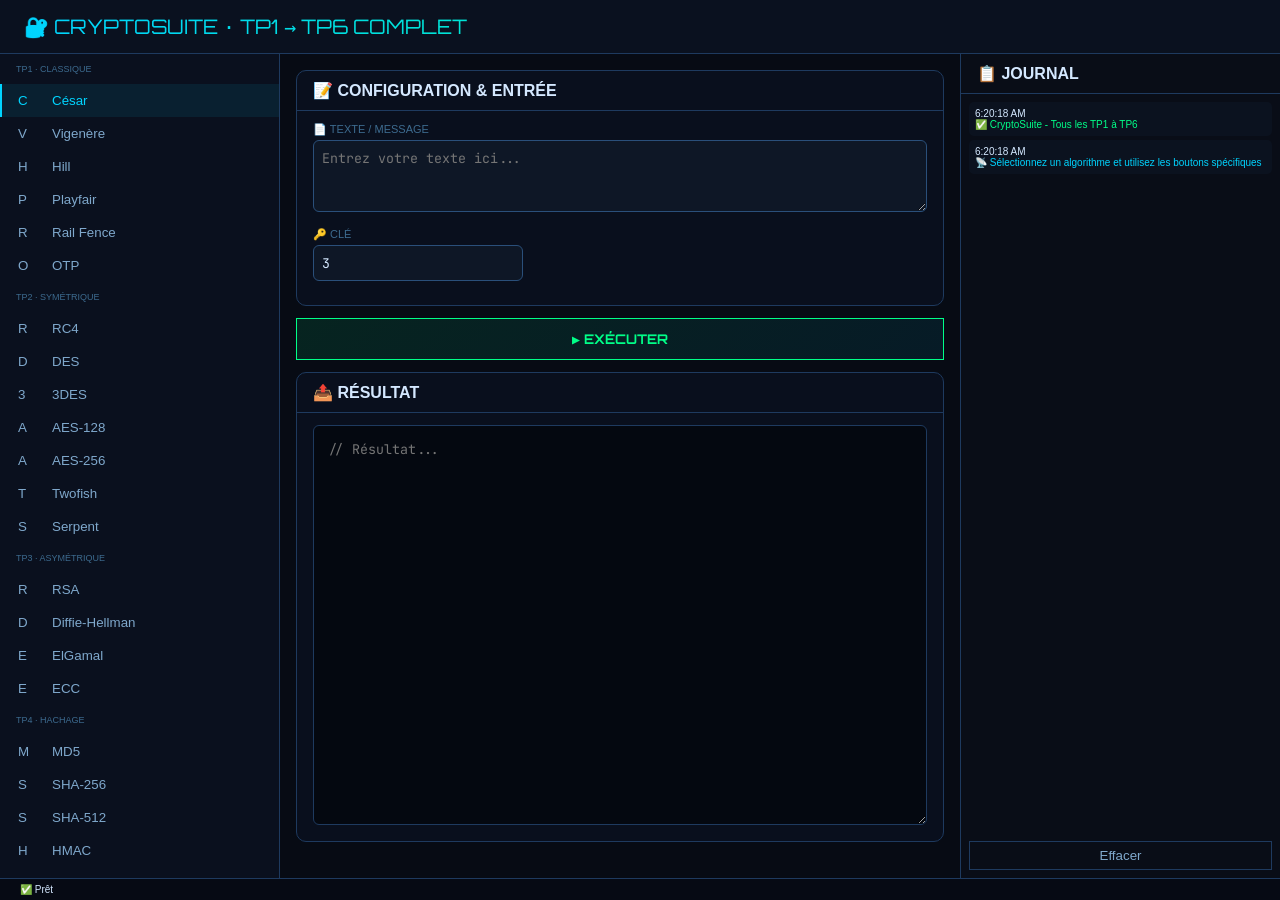
==== commit 2e4a8535: "fixing bugs" ====
--- a/static/index.html
+++ b/static/index.html
@@ -160,6 +160,40 @@
           <button class="small-btn" style="border-color:var(--purple)" onclick="executeApp('homomorphic')">🧮 Vote homomorphique</button>
         </div>
       </div>
+
+      <!-- Hill, Playfair, Railfence, TDES -->
+      <div id="generic-extra" class="hidden">
+        <div class="button-group">
+          <button class="small-btn" onclick="executeWith(currentAlgo, 'normal', 'encrypt')">🔒 Chiffrer</button>
+          <button class="small-btn" onclick="executeWith(currentAlgo, 'normal', 'decrypt')">🔓 Déchiffrer</button>
+        </div>
+      </div>
+      
+      <!-- OTP -->
+      <div id="otp-extra" class="hidden">
+        <div class="button-group">
+          <button class="small-btn" onclick="executeWith('otp', 'normal', 'encrypt')">🔒 Chiffrer</button>
+          <button class="small-btn" onclick="executeWith('otp', 'normal', 'decrypt')">🔓 Déchiffrer (Format: msg:clé)</button>
+        </div>
+      </div>
+
+      <!-- ElGamal -->
+      <div id="elgamal-extra" class="hidden">
+        <div class="button-group">
+          <button class="small-btn" onclick="executeWith('elgamal', 'keys', 'keys')">🔑 Générer Clés</button>
+          <button class="small-btn" onclick="executeWith('elgamal', 'encrypt', 'encrypt')">🔒 Chiffrer</button>
+          <button class="small-btn" onclick="executeWith('elgamal', 'decrypt', 'decrypt')">🔓 Déchiffrer</button>
+          <button class="small-btn" style="border-color:var(--amber)" onclick="executeWith('elgamal', 'malleable', 'malleable')">⚠️ Malléabilité</button>
+        </div>
+      </div>
+
+      <!-- ECC -->
+      <div id="ecc-extra" class="hidden">
+        <div class="button-group">
+          <button class="small-btn" onclick="executeWith('ecc', 'normal', 'normal')">🔐 ECDH P-256</button>
+          <button class="small-btn" onclick="executeWith('ecc', 'points', 'points')">🧮 Calcul Points</button>
+        </div>
+      </div>
       
       <!-- Clé -->
       <div id="key-group" class="input-group">
@@ -193,21 +227,21 @@
 const algoConfig = {
   cesar: { extra: 'cesar-extra', hasKey: true },
   vigenere: { extra: 'vigenere-extra', hasKey: true },
-  hill: { extra: null, hasKey: true },
-  playfair: { extra: null, hasKey: true },
-  railfence: { extra: null, hasKey: true },
-  otp: { extra: null, hasKey: false },
+  hill: { extra: 'generic-extra', hasKey: true },
+  playfair: { extra: 'generic-extra', hasKey: true },
+  railfence: { extra: 'generic-extra', hasKey: true },
+  otp: { extra: 'otp-extra', hasKey: false },
   rc4: { extra: 'rc4-extra', hasKey: true },
   des: { extra: 'des-extra', hasKey: true },
-  tdes: { extra: null, hasKey: true },
+  tdes: { extra: 'generic-extra', hasKey: true },
   aes128: { extra: 'aes-extra', hasKey: true },
   aes256: { extra: 'aes-extra', hasKey: true },
-  twofish: { extra: null, hasKey: true },
-  serpent: { extra: null, hasKey: true },
+  twofish: { extra: 'generic-extra', hasKey: true },
+  serpent: { extra: 'generic-extra', hasKey: true },
   rsa: { extra: 'rsa-extra', hasKey: false },
   dh: { extra: 'dh-extra', hasKey: false },
-  elgamal: { extra: null, hasKey: false },
-  ecc: { extra: null, hasKey: false },
+  elgamal: { extra: 'elgamal-extra', hasKey: false },
+  ecc: { extra: 'ecc-extra', hasKey: false },
   md5: { extra: 'hash-extra', hasKey: false },
   sha256: { extra: 'hash-extra', hasKey: false },
   sha512: { extra: 'hash-extra', hasKey: false },
@@ -286,27 +320,32 @@
   const text = document.getElementById('input-text').value.trim();
   const key = document.getElementById('key').value;
   
-  let dh_p = document.getElementById('dh-p')?.value || '23';
-  let dh_g = document.getElementById('dh-g')?.value || '5';
-  let dh_a = document.getElementById('dh-a')?.value || '6';
-  let dh_b = document.getElementById('dh-b')?.value || '15';
-  let rsa_p = document.getElementById('rsa-p')?.value || '61';
-  let rsa_q = document.getElementById('rsa-q')?.value || '53';
+  // Déterminer l'action: si option n'est pas 'normal' ni vide, c'est l'action
+  // sinon c'est le mode (encrypt/decrypt/sign), sinon défaut 'encrypt'
+  let action = 'encrypt';
+  if(option && option !== 'normal') {
+    action = option;
+  } else if(mode && mode !== '') {
+    action = mode;
+  }
   
   let payload = {
     algo: algo,
+    action: action,
     text: text,
     key: key,
-    mode: mode,
-    cesarMode: option === 'bruteforce' ? 'bruteforce' : (option === 'ic' ? 'ic' : 'normal'),
-    vigenereMode: option === 'attack' ? 'attack' : 'normal',
-    rc4Mode: option === 'wep' ? 'wep' : 'normal',
-    desMode: option === 'cbc' ? 'cbc' : 'ecb',
-    aesMode: option === 'avalanche' ? 'avalanche' : (option === 'nonce' ? 'nonce' : 'normal'),
-    dhMode: option,
-    rsaMode: mode === 'sign' ? 'sign' : 'normal',
-    dh_p: dh_p, dh_g: dh_g, dh_a: dh_a, dh_b: dh_b,
-    rsa_p: rsa_p, rsa_q: rsa_q
+    shift: key,
+    p: document.getElementById('dh-p')?.value || document.getElementById('rsa-p')?.value || '',
+    q: document.getElementById('rsa-q')?.value || '',
+    g: document.getElementById('dh-g')?.value || '',
+    a: document.getElementById('dh-a')?.value || '',
+    b: document.getElementById('dh-b')?.value || '',
+    rsa_p: document.getElementById('rsa-p')?.value || '61',
+    rsa_q: document.getElementById('rsa-q')?.value || '53',
+    dh_p: document.getElementById('dh-p')?.value || '23',
+    dh_g: document.getElementById('dh-g')?.value || '5',
+    dh_a: document.getElementById('dh-a')?.value || '6',
+    dh_b: document.getElementById('dh-b')?.value || '15'
   };
   
   document.getElementById('status-msg').innerHTML = '⏳ Traitement...';
@@ -314,7 +353,7 @@
   btn.disabled = true;
   
   try {
-    const response = await fetch('http://localhost:5000/api/execute', {
+    const response = await fetch('/api/execute', {
       method: 'POST',
       headers: {'Content-Type': 'application/json'},
       body: JSON.stringify(payload)
@@ -322,7 +361,7 @@
     const data = await response.json();
     if(data.success){
       document.getElementById('output').value = data.result;
-      log(`${algoNames[algo]} terminé ✓`, 'success');
+      log(`${algoNames[algo] || algo} terminé ✓`, 'success');
     } else {
       document.getElementById('output').value = `❌ Erreur: ${data.error}`;
       log(`Erreur: ${data.error}`, 'error');
@@ -345,15 +384,15 @@
 }
 
 async function executeHash(algo) {
-  await executeWith(algo, 'normal', '');
+  await executeWith(algo, 'encrypt', 'encrypt');
 }
 
 async function executeSign(algo) {
-  await executeWith(algo, 'normal', '');
+  await executeWith(algo, 'sign', 'sign');
 }
 
 async function executeApp(algo) {
-  await executeWith(algo, 'normal', '');
+  await executeWith(algo, 'encrypt', 'encrypt');
 }
 
 function log(msg, type=''){
